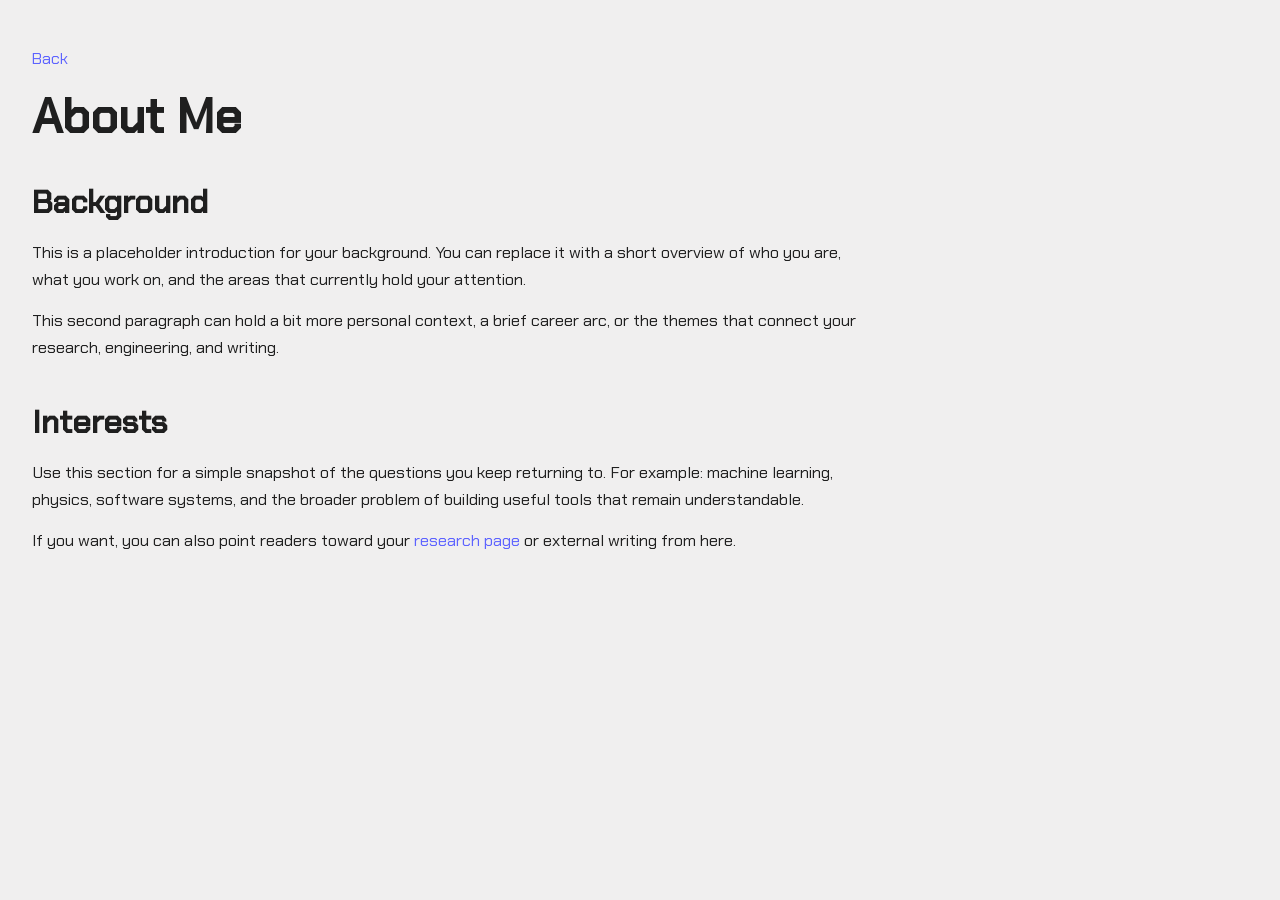
==== about.html @ 89de6bac "Website restructuring" ====
<!DOCTYPE html>
<html lang="en">
<head>
  <meta charset="UTF-8">
  <meta name="viewport" content="width=device-width, initial-scale=1.0">
  <title>About - Aswin</title>
  <style>
    @font-face {
      font-family: 'Chakra Petch';
      font-style: normal;
      font-weight: 400;
      font-display: swap;
      src: url('fonts/chakra-petch-400.woff2') format('woff2');
    }

    @font-face {
      font-family: 'Chakra Petch';
      font-style: normal;
      font-weight: 500;
      font-display: swap;
      src: url('fonts/chakra-petch-500.woff2') format('woff2');
    }

    body {
      margin: 0;
      font-family: 'Chakra Petch', system-ui, sans-serif;
      background: #f0efef;
      color: #1f1f1f;
      padding: 3rem 1.5rem 4rem;
    }

    main {
      max-width: 76rem;
      margin: 0 auto;
    }

    .back-link,
    .inline-link {
      color: #5d63ff;
      text-decoration: none;
    }

    .back-link {
      display: inline-block;
      margin-bottom: 1.5rem;
    }

    .back-link:hover,
    .inline-link:hover {
      text-decoration: underline;
    }

    h1 {
      margin: 0 0 2.5rem;
      font-size: 3rem;
      line-height: 1;
    }

    section + section {
      margin-top: 2.5rem;
    }

    h2 {
      margin: 0 0 1rem;
      font-size: 2rem;
    }

    p {
      margin: 0;
      max-width: 52rem;
      font-size: 1.05rem;
      line-height: 1.6;
    }

    .content-block {
      display: grid;
      gap: 0.9rem;
    }

    @media (max-width: 640px) {
      body {
        padding: 2rem 1rem 3rem;
      }

      h1 {
        font-size: 2.4rem;
        margin-bottom: 2rem;
      }

      h2 {
        font-size: 1.6rem;
      }
    }
  </style>
</head>
<body>
  <main>
    <a class="back-link" href="index.html">Back</a>
    <h1>About Me</h1>

    <section>
      <h2>Background</h2>
      <div class="content-block">
        <p>This is a placeholder introduction for your background. You can replace it with a short overview of who you are, what you work on, and the areas that currently hold your attention.</p>
        <p>This second paragraph can hold a bit more personal context, a brief career arc, or the themes that connect your research, engineering, and writing.</p>
      </div>
    </section>

    <section>
      <h2>Interests</h2>
      <div class="content-block">
        <p>Use this section for a simple snapshot of the questions you keep returning to. For example: machine learning, physics, software systems, and the broader problem of building useful tools that remain understandable.</p>
        <p>If you want, you can also point readers toward your <a class="inline-link" href="research.html">research page</a> or external writing from here.</p>
      </div>
    </section>
  </main>
</body>
</html>
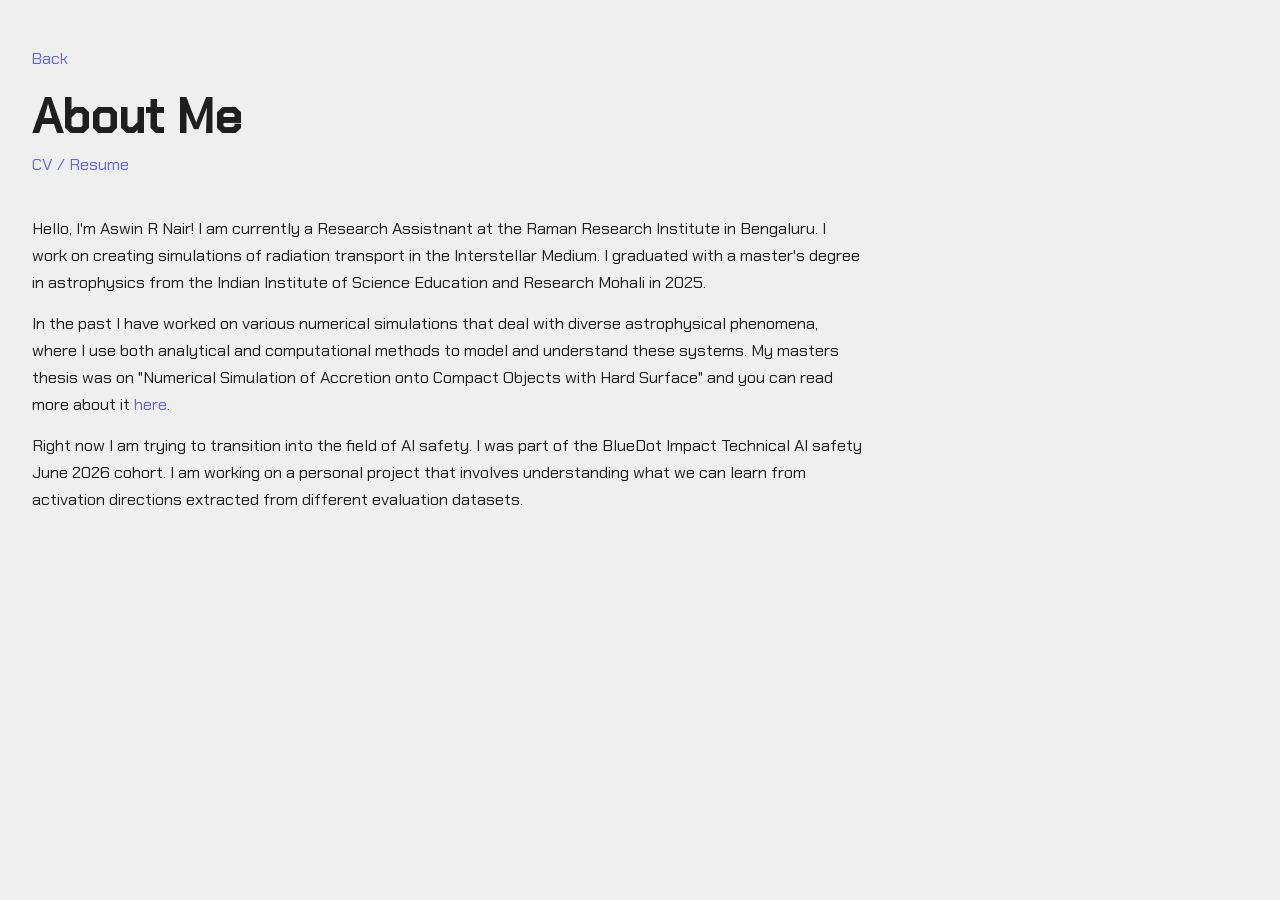
==== commit 2fd321fa: "Website prelim complete" ====
--- a/about.html
+++ b/about.html
@@ -56,6 +56,26 @@
       line-height: 1;
     }
 
+    .page-heading {
+      margin: 0 0 2.5rem;
+    }
+
+    .page-heading h1 {
+      margin: 0;
+    }
+
+    .cv-link {
+      display: inline-block;
+      margin-top: 0.75rem;
+      color: #5d63ff;
+      text-decoration: none;
+      font-size: 1.05rem;
+    }
+
+    .cv-link:hover {
+      text-decoration: underline;
+    }
+
     section + section {
       margin-top: 2.5rem;
     }
@@ -82,9 +102,12 @@
         padding: 2rem 1rem 3rem;
       }
 
+      .page-heading {
+        margin-bottom: 2rem;
+      }
+
       h1 {
         font-size: 2.4rem;
-        margin-bottom: 2rem;
       }
 
       h2 {
@@ -96,23 +119,21 @@
 <body>
   <main>
     <a class="back-link" href="index.html">Back</a>
-    <h1>About Me</h1>
+    <div class="page-heading">
+      <h1>About Me</h1>
+      <a class="cv-link" href="files/CV2026.pdf">CV / Resume</a>
+    </div>
 
     <section>
-      <h2>Background</h2>
+      <!-- <h2>Background</h2> -->
       <div class="content-block">
-        <p>This is a placeholder introduction for your background. You can replace it with a short overview of who you are, what you work on, and the areas that currently hold your attention.</p>
-        <p>This second paragraph can hold a bit more personal context, a brief career arc, or the themes that connect your research, engineering, and writing.</p>
+        <p>Hello, I'm Aswin R Nair! I am currently a Research Assistnant at the Raman Research Institute in Bengaluru. I work on creating simulations of radiation transport in the Interstellar Medium. I graduated with a master's degree in astrophysics from the Indian Institute of Science Education and Research Mohali in 2025.</p>
+        <p>In the past I have worked on various numerical simulations that deal with diverse astrophysical phenomena, where I use both analytical and computational methods to model and understand these systems. My masters thesis was on "Numerical Simulation of Accretion onto Compact Objects with Hard Surface" and you can read more about it <a class="inline-link" href="research.html">here</a>.</p>
+        <p>Right now I am trying to transition into the field of AI safety. I was part of the BlueDot Impact Technical AI safety June 2026 cohort. I am working on a personal project that involves understanding what we can learn from activation directions extracted from different evaluation datasets. </p>
       </div>
     </section>
 
-    <section>
-      <h2>Interests</h2>
-      <div class="content-block">
-        <p>Use this section for a simple snapshot of the questions you keep returning to. For example: machine learning, physics, software systems, and the broader problem of building useful tools that remain understandable.</p>
-        <p>If you want, you can also point readers toward your <a class="inline-link" href="research.html">research page</a> or external writing from here.</p>
-      </div>
-    </section>
+    
   </main>
 </body>
 </html>
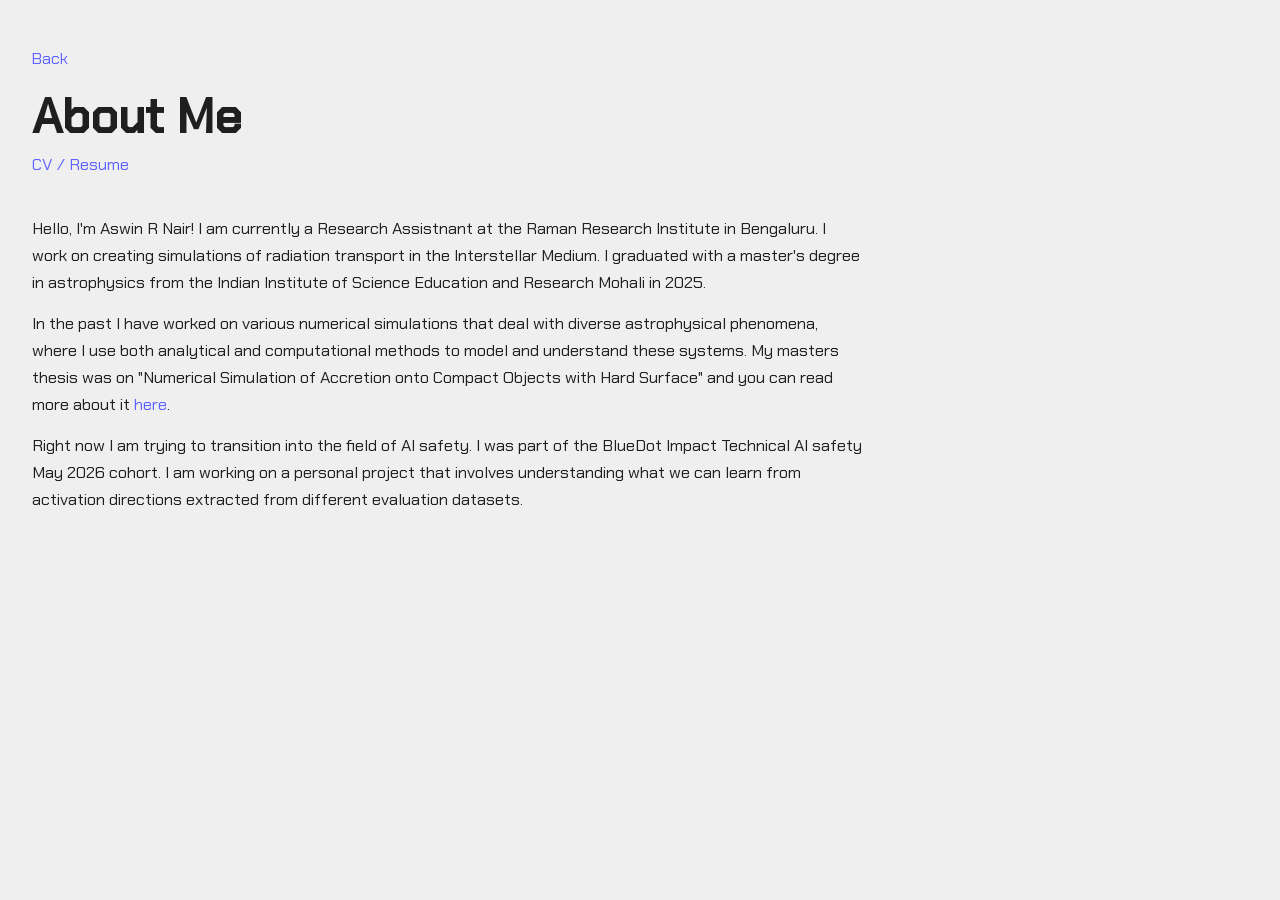
==== commit 3b6ba8eb: "month correction" ====
--- a/about.html
+++ b/about.html
@@ -129,7 +129,7 @@
       <div class="content-block">
         <p>Hello, I'm Aswin R Nair! I am currently a Research Assistnant at the Raman Research Institute in Bengaluru. I work on creating simulations of radiation transport in the Interstellar Medium. I graduated with a master's degree in astrophysics from the Indian Institute of Science Education and Research Mohali in 2025.</p>
         <p>In the past I have worked on various numerical simulations that deal with diverse astrophysical phenomena, where I use both analytical and computational methods to model and understand these systems. My masters thesis was on "Numerical Simulation of Accretion onto Compact Objects with Hard Surface" and you can read more about it <a class="inline-link" href="research.html">here</a>.</p>
-        <p>Right now I am trying to transition into the field of AI safety. I was part of the BlueDot Impact Technical AI safety June 2026 cohort. I am working on a personal project that involves understanding what we can learn from activation directions extracted from different evaluation datasets. </p>
+        <p>Right now I am trying to transition into the field of AI safety. I was part of the BlueDot Impact Technical AI safety May 2026 cohort. I am working on a personal project that involves understanding what we can learn from activation directions extracted from different evaluation datasets. </p>
       </div>
     </section>
 
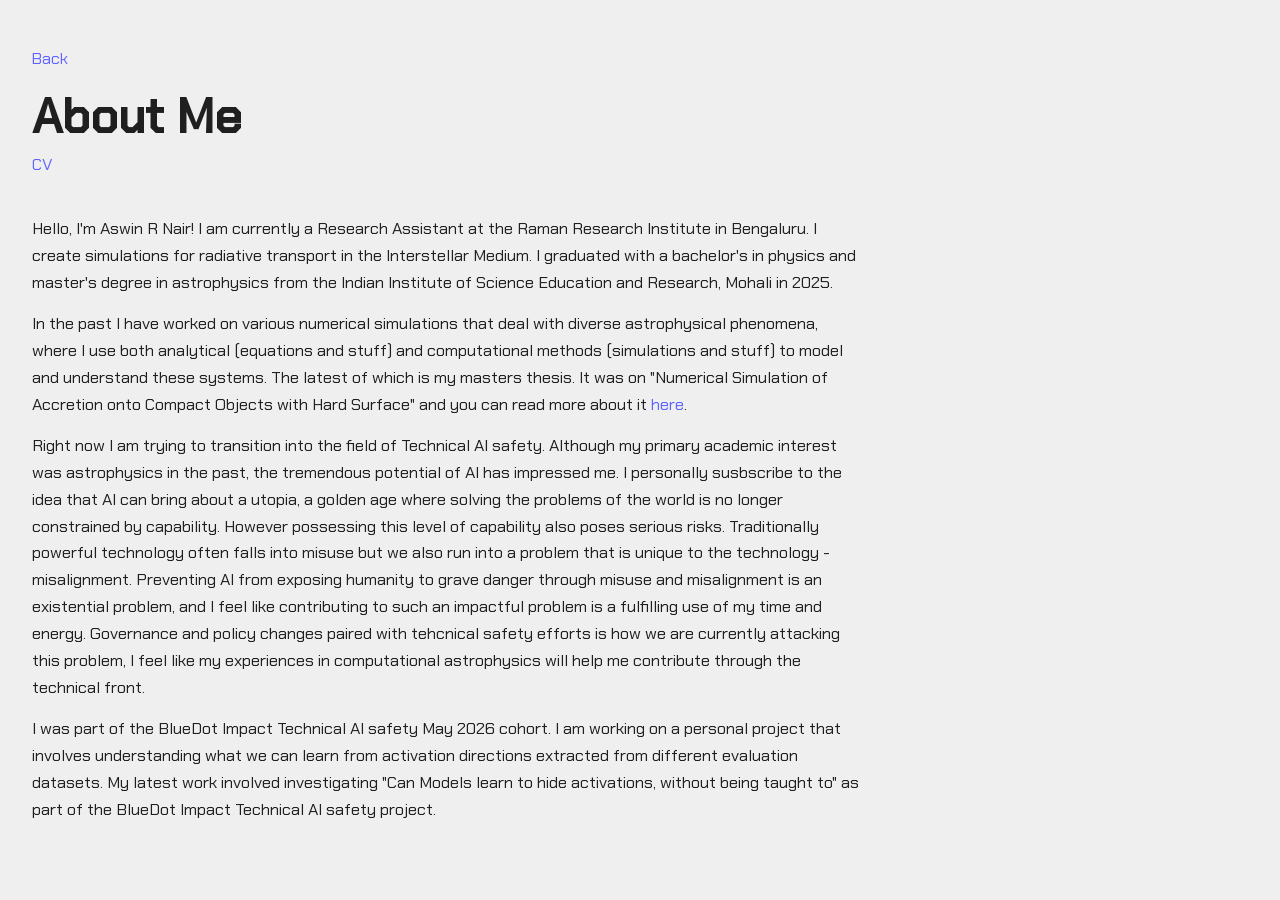
==== commit 87aa2108: "update website" ====
--- a/about.html
+++ b/about.html
@@ -121,15 +121,16 @@
     <a class="back-link" href="index.html">Back</a>
     <div class="page-heading">
       <h1>About Me</h1>
-      <a class="cv-link" href="files/CV2026.pdf">CV / Resume</a>
+      <a class="cv-link" href="files/CV2026.pdf">CV </a>
     </div>
 
     <section>
       <!-- <h2>Background</h2> -->
       <div class="content-block">
-        <p>Hello, I'm Aswin R Nair! I am currently a Research Assistnant at the Raman Research Institute in Bengaluru. I work on creating simulations of radiation transport in the Interstellar Medium. I graduated with a master's degree in astrophysics from the Indian Institute of Science Education and Research Mohali in 2025.</p>
-        <p>In the past I have worked on various numerical simulations that deal with diverse astrophysical phenomena, where I use both analytical and computational methods to model and understand these systems. My masters thesis was on "Numerical Simulation of Accretion onto Compact Objects with Hard Surface" and you can read more about it <a class="inline-link" href="research.html">here</a>.</p>
-        <p>Right now I am trying to transition into the field of AI safety. I was part of the BlueDot Impact Technical AI safety May 2026 cohort. I am working on a personal project that involves understanding what we can learn from activation directions extracted from different evaluation datasets. </p>
+        <p>Hello, I'm Aswin R Nair! I am currently a Research Assistant at the Raman Research Institute in Bengaluru. I create simulations for radiative transport in the Interstellar Medium. I graduated with a bachelor's in physics and master's degree in astrophysics from the Indian Institute of Science Education and Research, Mohali in 2025.</p>
+        <p>In the past I have worked on various numerical simulations that deal with diverse astrophysical phenomena, where I use both analytical (equations and stuff) and computational methods (simulations and stuff) to model and understand these systems. The latest of which is my masters thesis. It was on "Numerical Simulation of Accretion onto Compact Objects with Hard Surface" and you can read more about it <a class="inline-link" href="research.html">here</a>.</p>
+        <p>Right now I am trying to transition into the field of Technical AI safety. Although my primary academic interest was astrophysics in the past, the tremendous potential of AI has impressed me. I personally susbscribe to the idea that AI can bring about a utopia, a golden age where solving the problems of the world is no longer constrained by capability. However possessing this level of capability also poses serious risks. Traditionally powerful technology often falls into misuse but we also run into a problem that is unique to the technology - misalignment. Preventing AI from exposing humanity to grave danger through misuse and misalignment is an existential problem, and I feel like contributing to such an impactful problem is a fulfilling use of my time and energy. Governance and policy changes paired with tehcnical safety efforts is how we are currently attacking this problem, I feel like my experiences in computational astrophysics will help me contribute through the technical front.</p>          
+        <p>I was part of the BlueDot Impact Technical AI safety May 2026 cohort. I am working on a personal project that involves understanding what we can learn from activation directions extracted from different evaluation datasets. My latest work involved investigating "Can Models learn to hide activations, without being taught to" as part of the BlueDot Impact Technical AI safety project. </p>
       </div>
     </section>
 
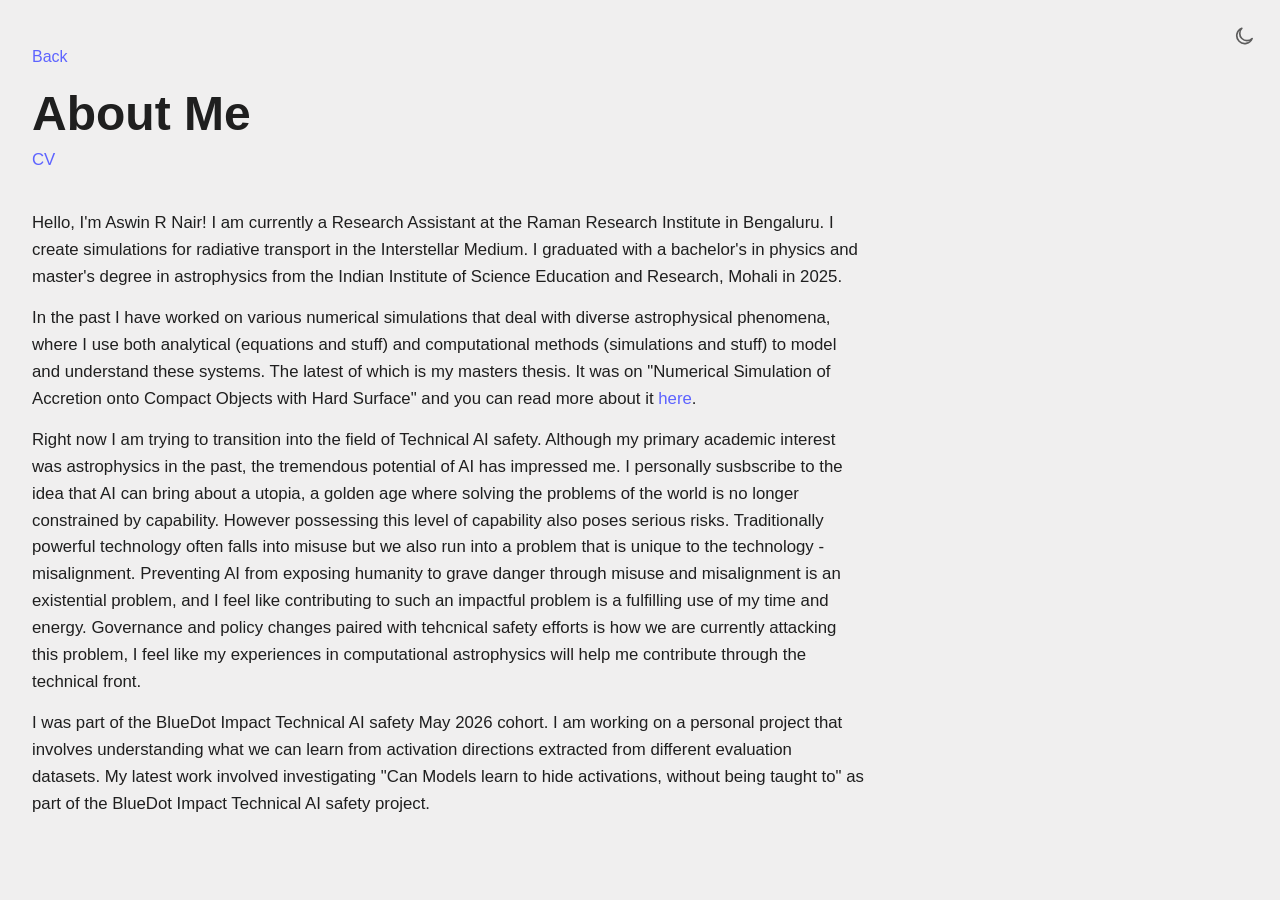
==== commit f2a3df2e: "added koi pond, changed font" ====
--- a/about.html
+++ b/about.html
@@ -3,27 +3,13 @@
 <head>
   <meta charset="UTF-8">
   <meta name="viewport" content="width=device-width, initial-scale=1.0">
+  <script src="theme.js"></script>
+  <link rel="stylesheet" href="theme.css">
   <title>About - Aswin</title>
   <style>
-    @font-face {
-      font-family: 'Chakra Petch';
-      font-style: normal;
-      font-weight: 400;
-      font-display: swap;
-      src: url('fonts/chakra-petch-400.woff2') format('woff2');
-    }
-
-    @font-face {
-      font-family: 'Chakra Petch';
-      font-style: normal;
-      font-weight: 500;
-      font-display: swap;
-      src: url('fonts/chakra-petch-500.woff2') format('woff2');
-    }
-
     body {
       margin: 0;
-      font-family: 'Chakra Petch', system-ui, sans-serif;
+      font-family: "Helvetica Neue", Helvetica, Arial, sans-serif;
       background: #f0efef;
       color: #1f1f1f;
       padding: 3rem 1.5rem 4rem;
@@ -114,6 +100,21 @@
         font-size: 1.6rem;
       }
     }
+
+    :root[data-theme="dark"] {
+      color-scheme: dark;
+    }
+
+    [data-theme="dark"] body {
+      background: #161616;
+      color: #e4e4e4;
+    }
+
+    [data-theme="dark"] .back-link,
+    [data-theme="dark"] .inline-link,
+    [data-theme="dark"] .cv-link {
+      color: #9ea2ff;
+    }
   </style>
 </head>
 <body>
--- a/theme.css
+++ b/theme.css
@@ -0,0 +1,49 @@
+/* Light/dark toggle, top right of the page. See theme.js. */
+
+.theme-toggle {
+  position: absolute;
+  top: 1rem;
+  right: 1rem;
+  width: 2.5rem;
+  height: 2.5rem;
+  display: grid;
+  place-items: center;
+  padding: 0;
+  border: 0;
+  border-radius: 50%;
+  background: none;
+  color: inherit;
+  cursor: pointer;
+  opacity: 0.7;
+}
+
+.theme-toggle:hover,
+.theme-toggle:focus-visible {
+  opacity: 1;
+}
+
+.theme-toggle:focus-visible {
+  outline: 2px solid currentColor;
+  outline-offset: 2px;
+}
+
+.theme-toggle svg {
+  grid-area: 1 / 1;
+  width: 1.4rem;
+  height: 1.4rem;
+  fill: none;
+  stroke: currentColor;
+  stroke-width: 1.8;
+  stroke-linecap: round;
+  stroke-linejoin: round;
+}
+
+/* show the moon in light mode (go dark), the sun in dark mode (go light) */
+.theme-toggle__sun,
+[data-theme="dark"] .theme-toggle__moon {
+  display: none;
+}
+
+[data-theme="dark"] .theme-toggle__sun {
+  display: block;
+}
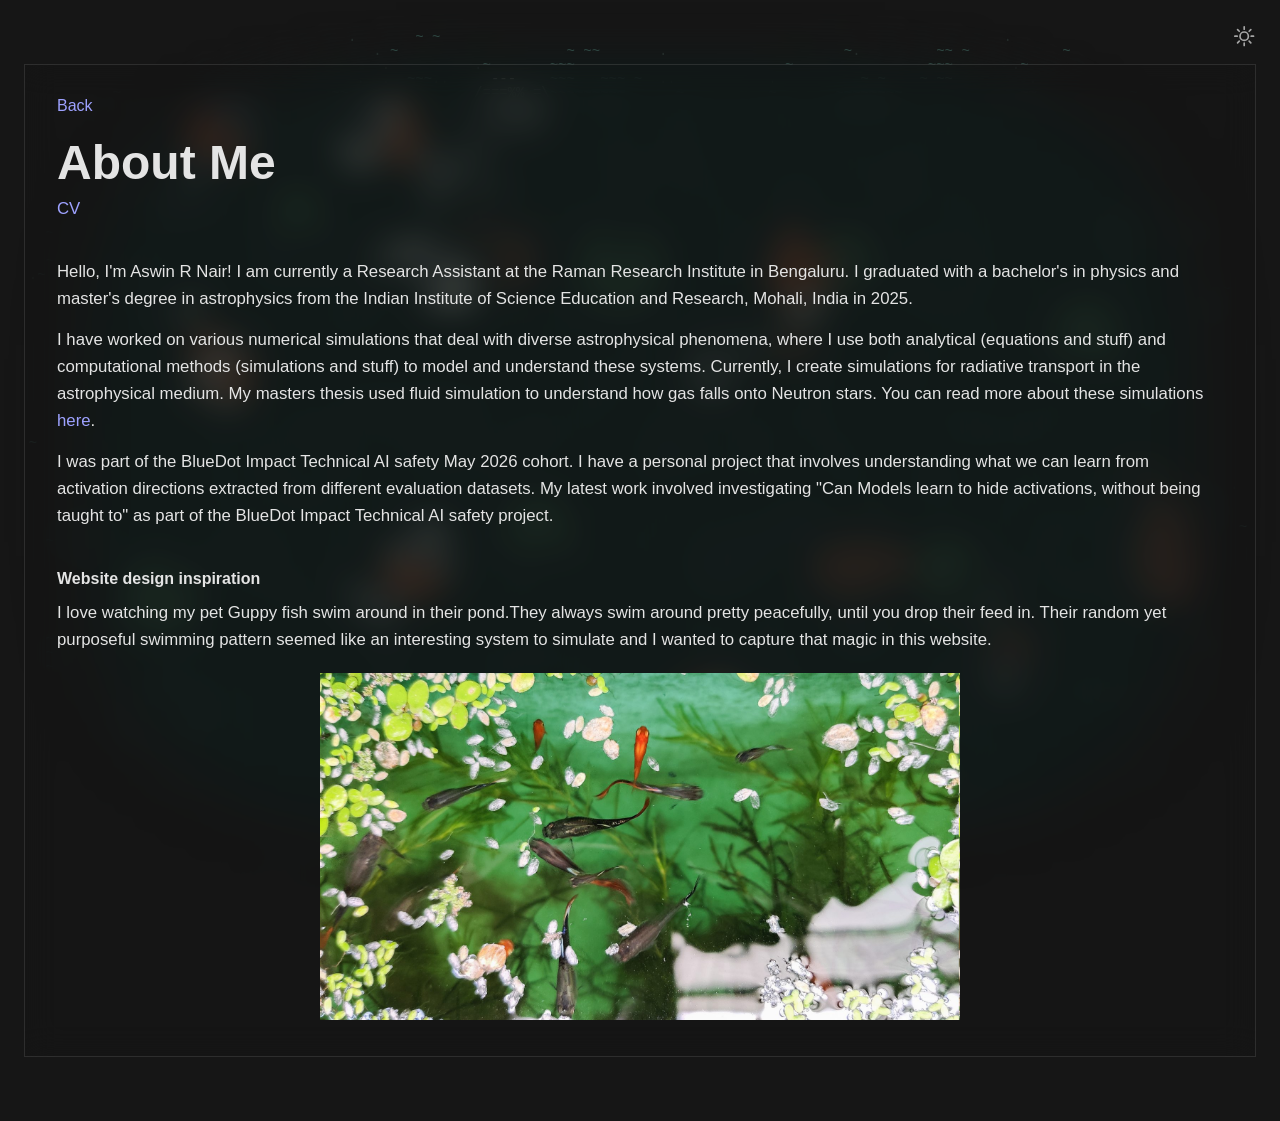
==== commit b324666e: "overhauled koi pond design" ====
--- a/about.html
+++ b/about.html
@@ -1,18 +1,20 @@
 <!DOCTYPE html>
-<html lang="en">
+<html lang="en" data-theme="dark">
 <head>
   <meta charset="UTF-8">
   <meta name="viewport" content="width=device-width, initial-scale=1.0">
   <script src="theme.js"></script>
   <link rel="stylesheet" href="theme.css">
+  <link rel="stylesheet" href="koi-pond.css">
+  <link rel="stylesheet" href="pond-page.css">
   <title>About - Aswin</title>
   <style>
     body {
       margin: 0;
       font-family: "Helvetica Neue", Helvetica, Arial, sans-serif;
-      background: #f0efef;
+      background: #e5f0e5;
       color: #1f1f1f;
-      padding: 3rem 1.5rem 4rem;
+      padding: 4rem 1.5rem 4rem;
     }
 
     main {
@@ -83,9 +85,31 @@
       gap: 0.9rem;
     }
 
+    /* the intro uses the panel's full width rather than the 52rem cap */
+    .intro p {
+      max-width: none;
+    }
+
+    .inspiration h4 {
+      margin: 0 0 0.75rem;
+    }
+
+    .inspiration p {
+      max-width: none;
+    }
+
+    /* photo below the text, centred; max-width sets its size */
+    .inspiration img {
+      display: block;
+      width: 100%;
+      max-width: 40rem;
+      height: auto;
+      margin: 1.25rem auto 0;
+    }
+
     @media (max-width: 640px) {
       body {
-        padding: 2rem 1rem 3rem;
+        padding: 4rem 1rem 3rem;
       }
 
       .page-heading {
@@ -118,24 +142,36 @@
   </style>
 </head>
 <body>
-  <main>
+  <main class="panel">
     <a class="back-link" href="index.html">Back</a>
     <div class="page-heading">
       <h1>About Me</h1>
       <a class="cv-link" href="files/CV2026.pdf">CV </a>
     </div>
 
-    <section>
+    <section class="intro">
       <!-- <h2>Background</h2> -->
       <div class="content-block">
-        <p>Hello, I'm Aswin R Nair! I am currently a Research Assistant at the Raman Research Institute in Bengaluru. I create simulations for radiative transport in the Interstellar Medium. I graduated with a bachelor's in physics and master's degree in astrophysics from the Indian Institute of Science Education and Research, Mohali in 2025.</p>
-        <p>In the past I have worked on various numerical simulations that deal with diverse astrophysical phenomena, where I use both analytical (equations and stuff) and computational methods (simulations and stuff) to model and understand these systems. The latest of which is my masters thesis. It was on "Numerical Simulation of Accretion onto Compact Objects with Hard Surface" and you can read more about it <a class="inline-link" href="research.html">here</a>.</p>
-        <p>Right now I am trying to transition into the field of Technical AI safety. Although my primary academic interest was astrophysics in the past, the tremendous potential of AI has impressed me. I personally susbscribe to the idea that AI can bring about a utopia, a golden age where solving the problems of the world is no longer constrained by capability. However possessing this level of capability also poses serious risks. Traditionally powerful technology often falls into misuse but we also run into a problem that is unique to the technology - misalignment. Preventing AI from exposing humanity to grave danger through misuse and misalignment is an existential problem, and I feel like contributing to such an impactful problem is a fulfilling use of my time and energy. Governance and policy changes paired with tehcnical safety efforts is how we are currently attacking this problem, I feel like my experiences in computational astrophysics will help me contribute through the technical front.</p>          
-        <p>I was part of the BlueDot Impact Technical AI safety May 2026 cohort. I am working on a personal project that involves understanding what we can learn from activation directions extracted from different evaluation datasets. My latest work involved investigating "Can Models learn to hide activations, without being taught to" as part of the BlueDot Impact Technical AI safety project. </p>
+        <p>Hello, I'm Aswin R Nair! I am currently a Research Assistant at the Raman Research Institute in Bengaluru. I graduated with a bachelor's in physics and master's degree in astrophysics from the Indian Institute of Science Education and Research, Mohali, India in 2025.</p>
+        <p>I have worked on various numerical simulations that deal with diverse astrophysical phenomena, where I use both analytical (equations and stuff) and computational methods (simulations and stuff) to model and understand these systems. Currently, I create simulations for radiative transport in the astrophysical medium. My masters thesis used fluid simulation to understand how gas falls onto Neutron stars. You can read more about these simulations <a class="inline-link" href="research.html">here</a>.</p>
+                  
+        <p>I was part of the BlueDot Impact Technical AI safety May 2026 cohort. I have a personal project that involves understanding what we can learn from activation directions extracted from different evaluation datasets. My latest work involved investigating "Can Models learn to hide activations, without being taught to" as part of the BlueDot Impact Technical AI safety project. </p>
       </div>
+    </section>
+
+    <section class="inspiration">
+      <div>
+        <h4>Website design inspiration</h4>
+        <p>I love watching my pet Guppy fish swim around in their pond.They always swim around pretty peacefully, until you drop their feed in. Their random yet purposeful swimming pattern seemed like an interesting system to simulate and I wanted to capture that magic in this website.</p>
+      </div>
+      <img src="files/guppies-web.jpg" width="1800" height="976" loading="lazy"
+           alt="Guppies swimming among duckweed and floating plants in a green pond, seen from above">
     </section>
 
     
   </main>
+  <div class="koi-pond"></div>
+  <script src="koi-pond.js"></script>
+  <script>createKoiPond(document.querySelector('.koi-pond'), { persistKey: 'koi-pond' });</script>
 </body>
 </html>
--- a/theme.css
+++ b/theme.css
@@ -4,6 +4,7 @@
   position: absolute;
   top: 1rem;
   right: 1rem;
+  z-index: 2;                /* above the full-screen pond on the landing page */
   width: 2.5rem;
   height: 2.5rem;
   display: grid;
--- a/koi-pond.css
+++ b/koi-pond.css
@@ -0,0 +1,107 @@
+/* ASCII koi pond. Everything is scoped to .koi-pond; see koi-pond.js. */
+
+.koi-pond {
+  /* Light site, coloured after the guppy pond photo on the About page. The
+     page is a pale green and the water deepens to a mid green towards the
+     middle, so it has no edge. Waves and fish shadows are darker greens and
+     lily pads are the yellow-green of duckweed. The koi are inverted like an
+     ink drawing: white koi are charcoal and black markings are pale. Deep
+     (dim) koi fade towards the page. --water-shallow must match the page
+     background. */
+  --water-shallow: #e5f0e5;
+  --water-deep:    #97ceb1;
+  --water-faint: #b6d8c6;
+  --glint:       #5bae85;
+  --shadow:      #6aaf8c;
+  --koi-white:   #35332f;
+  --koi-orange:  #f47149;
+  --koi-black:   #ffffff;
+  --dim-white:   #8b867d;
+  --dim-orange:  #dc9f8a;
+  --dim-black:   #f2f1f1;
+  --lily:        #8db33a;
+  --food:        #c9952e;
+  --dim-food:    #e3c792;
+
+  position: relative;
+  overflow: hidden;
+  font-family: ui-monospace, "SF Mono", Menlo, Consolas, monospace;
+}
+
+[data-theme="dark"] .koi-pond {
+  /* Dark site, same idea. Black koi are lifted to a mid grey so they
+     still read against the page. */
+  --water-shallow: #161616;
+  --water-deep:    #111b1a;
+  --water-faint: #232b29;
+  --glint:       #2f4843;
+  --shadow:      #0b0b0b;
+  --koi-white:   #ece8dc;
+  --koi-orange:  #d4562c;
+  --koi-black:   #57565c;
+  --dim-white:   #6d726e;
+  --dim-orange:  #7a4130;
+  --dim-black:   #333336;
+  --lily:        #2c4a33;
+  --food:        #d9b45c;
+  --dim-food:    #7d6a3c;
+}
+
+.koi-pond__hint {
+  position: absolute;
+  left: 0;
+  bottom: 0;
+  z-index: 1;
+  margin: 0;
+  font-family: "Helvetica Neue", Helvetica, Arial, sans-serif;
+  font-size: 0.75rem;
+  color: #8a8784;
+  pointer-events: none;
+}
+
+[data-theme="dark"] .koi-pond__hint {
+  color: #6f6c69;
+}
+
+/* feeding is off under reduced motion, so the hint would be wrong */
+.koi-pond--still .koi-pond__hint {
+  display: none;
+}
+
+.koi-pond__stage {
+  position: absolute;
+  left: 50%;
+  top: 50%;
+  transform: translate(-50%, -50%);
+  cursor: crosshair;
+  touch-action: manipulation;
+}
+
+.koi-pond--still .koi-pond__stage {
+  cursor: default;
+}
+
+.koi-pond canvas {
+  position: absolute;
+  inset: 0;
+  width: 100%;
+  height: 100%;
+}
+
+/* The size probe in koi-pond.js also matches this rule and overrides
+   inset/width/height inline. Keep those overrides if this selector changes. */
+.koi-pond pre {
+  position: absolute;
+  inset: 0;
+  margin: 0;
+  line-height: 1;
+  letter-spacing: 0;
+  white-space: pre;
+  font-family: inherit;
+  font-size: inherit;
+  font-variant-ligatures: none;
+  text-rendering: optimizeSpeed;
+  pointer-events: none;
+  -webkit-user-select: none;
+  user-select: none;
+}
--- a/pond-page.css
+++ b/pond-page.css
@@ -0,0 +1,44 @@
+/* Page layout shared by every page: the koi pond fills the screen behind
+   the page, and the page's text sits on a frosted panel above it. */
+
+/* 100lvh rather than 100vh so mobile toolbars showing and hiding do not
+   resize the pond. */
+.koi-pond {
+  position: fixed;
+  top: 0;
+  left: 0;
+  z-index: 0;
+  width: 100%;
+  height: 100vh;
+  height: 100lvh;
+}
+
+.koi-pond__hint {
+  position: fixed;
+  left: 1rem;
+  bottom: 1rem;
+}
+
+/* The koi blur as they pass underneath. Clicks outside the panel reach the
+   pond. Width is set per page. */
+.panel {
+  position: relative;
+  z-index: 1;
+  margin: 0 auto;
+  padding: 2rem 2rem 2.25rem;
+  border: 1px solid rgba(31, 31, 31, 0.12);
+  background: rgba(229, 240, 229, 0.25);
+  -webkit-backdrop-filter: blur(16px);
+  backdrop-filter: blur(16px);
+}
+
+[data-theme="dark"] .panel {
+  border-color: rgba(228, 228, 228, 0.12);
+  background: rgba(22, 22, 22, 0.25);
+}
+
+@media (max-width: 480px) {
+  .panel {
+    padding: 1.5rem 1.25rem 1.75rem;
+  }
+}
